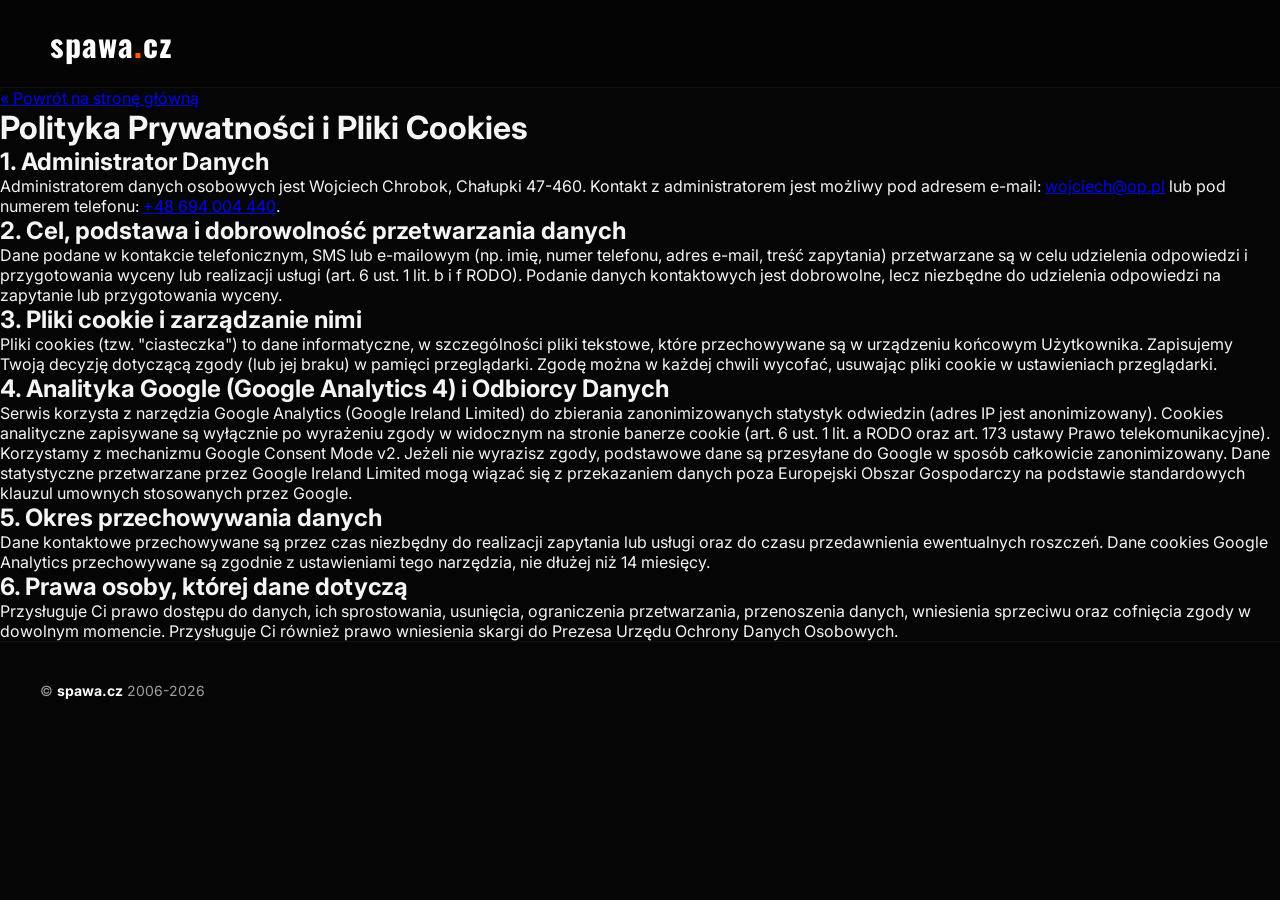
==== polityka-prywatnosci.html @ ccd0554a "polityka-prywatnosci.html" ====
<!DOCTYPE HTML>
<html lang="pl">
<head>
  <meta charset="utf-8" />
  <title>Polityka Prywatności - spawa.cz</title>
  <meta name="description" content="Polityka prywatności i informacja o plikach cookie serwisu spawa.cz." />
  <meta name="viewport" content="width=device-width, initial-scale=1.0" />
  <meta name="robots" content="noindex, follow" />
  <meta name="theme-color" content="#050505" />
  <link rel="canonical" href="https://spawa.cz/polityka-prywatnosci.html" />

  <link rel="icon" type="image/svg+xml" href="data:image/svg+xml,<svg xmlns='http://www.w3.org/2000/svg' viewBox='0 0 100 100'><rect width='100' height='100' rx='22' fill='%23121212'/><path d='M50 15 L58 42 L85 50 L58 58 L50 85 L42 58 L15 50 L42 42 Z' fill='%23ff5e00'/><circle cx='50' cy='50' r='8' fill='%23ffffff' opacity='0.9'/></svg>">
  <link rel="icon" type="image/png" sizes="32x32" href="img/favicon-32x32.png">
  <link rel="icon" type="image/png" sizes="16x16" href="img/favicon-16x16.png">
  <link rel="apple-touch-icon" href="apple-touch-icon.png">
  <link rel="manifest" href="site.webmanifest">

  <link rel="preconnect" href="https://fonts.googleapis.com">
  <link rel="preconnect" href="https://fonts.gstatic.com" crossorigin>
  <link href="https://fonts.googleapis.com/css2?family=Inter:wght@300;400;700&family=Oswald:wght@500;700&display=swap" rel="stylesheet">
  <link rel="stylesheet" href="style.css" />

</head>
<body>
  
  <header>
    <a href="index.html#hero" class="logo">spawa<span class="spark">.</span>cz</a>
  </header>

  <main class="policy-container">
    <a href="index.html" class="back-btn">&laquo; Powrót na stronę główną</a>
    
    <h1>Polityka Prywatności i Pliki Cookies</h1>
    
    <h2>1. Administrator Danych</h2>
    <p>Administratorem danych osobowych jest Wojciech Chrobok, Chałupki 47-460. Kontakt z administratorem jest możliwy pod adresem e-mail: <a href="mailto:wojciech@op.pl">wojciech@op.pl</a> lub pod numerem telefonu: <a href="tel:+48694004440">+48 694 004 440</a>.</p>

    <h2>2. Cel, podstawa i dobrowolność przetwarzania danych</h2>
    <p>Dane podane w kontakcie telefonicznym, SMS lub e-mailowym (np. imię, numer telefonu, adres e-mail, treść zapytania) przetwarzane są w celu udzielenia odpowiedzi i przygotowania wyceny lub realizacji usługi (art. 6 ust. 1 lit. b i f RODO). Podanie danych kontaktowych jest dobrowolne, lecz niezbędne do udzielenia odpowiedzi na zapytanie lub przygotowania wyceny.</p>

    <h2>3. Pliki cookie i zarządzanie nimi</h2>
    <p>Pliki cookies (tzw. "ciasteczka") to dane informatyczne, w szczególności pliki tekstowe, które przechowywane są w urządzeniu końcowym Użytkownika. Zapisujemy Twoją decyzję dotyczącą zgody (lub jej braku) w pamięci przeglądarki. Zgodę można w każdej chwili wycofać, usuwając pliki cookie w ustawieniach przeglądarki.</p>

    <h2>4. Analityka Google (Google Analytics 4) i Odbiorcy Danych</h2>
    <p>Serwis korzysta z narzędzia Google Analytics (Google Ireland Limited) do zbierania zanonimizowanych statystyk odwiedzin (adres IP jest anonimizowany). Cookies analityczne zapisywane są wyłącznie po wyrażeniu zgody w widocznym na stronie banerze cookie (art. 6 ust. 1 lit. a RODO oraz art. 173 ustawy Prawo telekomunikacyjne).</p>
    <p>Korzystamy z mechanizmu Google Consent Mode v2. Jeżeli nie wyrazisz zgody, podstawowe dane są przesyłane do Google w sposób całkowicie zanonimizowany. Dane statystyczne przetwarzane przez Google Ireland Limited mogą wiązać się z przekazaniem danych poza Europejski Obszar Gospodarczy na podstawie standardowych klauzul umownych stosowanych przez Google.</p>

    <h2>5. Okres przechowywania danych</h2>
    <p>Dane kontaktowe przechowywane są przez czas niezbędny do realizacji zapytania lub usługi oraz do czasu przedawnienia ewentualnych roszczeń. Dane cookies Google Analytics przechowywane są zgodnie z ustawieniami tego narzędzia, nie dłużej niż 14 miesięcy.</p>

    <h2>6. Prawa osoby, której dane dotyczą</h2>
    <p>Przysługuje Ci prawo dostępu do danych, ich sprostowania, usunięcia, ograniczenia przetwarzania, przenoszenia danych, wniesienia sprzeciwu oraz cofnięcia zgody w dowolnym momencie. Przysługuje Ci również prawo wniesienia skargi do Prezesa Urzędu Ochrony Danych Osobowych.</p>
  </main>

  <footer>
    &copy; <b>spawa.cz</b> 2006-2026
  </footer>

</body>
</html>
---- style.css ----
:root {
  --bg-base: #050505;
  --bg-surface: #121212;
  --bg-elevated: #1a1a1a;
  --accent: #ff5e00;
  --accent-glow: #ff5e0088;
  --text-main: #f5f5f5;
  --text-muted: #a0a0a0;
  --transition: all 0.4s cubic-bezier(0.16, 1, 0.3, 1);
}

* {
  margin: 0;
  padding: 0;
  box-sizing: border-box;
}

html {
  scroll-behavior: smooth;
  background: var(--bg-base);
  scrollbar-width: thin;
  scrollbar-color: var(--accent) var(--bg-base);
}

body {
  font-family: 'Inter', sans-serif;
  color: var(--text-main);
  overflow-x: hidden;
}

::-webkit-scrollbar {
  width: 8px;
}

::-webkit-scrollbar-track {
  background: var(--bg-base);
}

::-webkit-scrollbar-thumb {
  background: #333;
  border-radius: 10px;
}

::-webkit-scrollbar-thumb:hover {
  background: var(--accent);
}

::selection {
  background: var(--accent);
  color: #fff;
}

a:focus-visible,
[role="button"]:focus-visible,
[tabindex]:focus-visible {
  outline: 2px solid var(--accent);
  outline-offset: 3px;
}

header {
  position: fixed;
  top: 0;
  left: 0;
  right: 0;
  padding: 20px 50px;
  display: flex;
  justify-content: space-between;
  align-items: center;
  background: rgba(5, 5, 5, 0.9);
  backdrop-filter: blur(15px);
  z-index: 1000;
  border-bottom: 1px solid rgba(255, 255, 255, 0.05);
}

.logo {
  font-family: 'Oswald', sans-serif;
  font-size: 32px;
  font-weight: 700;
  color: #fff;
  text-decoration: none;
  letter-spacing: 1px;
  display: flex;
  align-items: baseline;
}

.spark {
  color: var(--accent);
  text-shadow: 0 0 10px var(--accent-glow);
}

.nav-links {
  display: flex;
  gap: 40px;
  margin-right: 20px;
  margin-left: 20px;
}

.nav-links a {
  color: var(--text-muted);
  text-decoration: none;
  font-size: 14px;
  font-weight: 700;
  text-transform: uppercase;
  letter-spacing: 1px;
  transition: var(--transition);
  position: relative;
}

.nav-links a:hover {
  color: #fff;
}

.nav-links a::after {
  content: '';
  position: absolute;
  bottom: -5px;
  left: 0;
  width: 0;
  height: 2px;
  background: var(--accent);
  transition: var(--transition);
}

.nav-links a:hover::after {
  width: 100%;
}

.header-phone {
  display: flex;
  align-items: center;
  gap: 8px;
  color: var(--text-main);
  text-decoration: none;
  font-family: 'Oswald', sans-serif;
  font-weight: 700;
  font-size: 16px;
  letter-spacing: 0.5px;
  white-space: nowrap;
  transition: var(--transition);
}

.header-phone i {
  color: var(--accent);
  font-size: 15px;
}

.header-phone:hover {
  color: var(--accent);
}

#hero {
  height: 100vh;
  display: flex;
  align-items: center;
  justify-content: center;
  position: relative;
  background: linear-gradient(to right, rgba(5, 5, 5, 0.95) 0%, rgba(5, 5, 5, 0.6) 100%), var(--bg-elevated);
  background-size: cover;
  background-position: center;
  background-attachment: fixed;
  padding: 0 50px;
}

.hero-content {
  max-width: 1200px;
  width: 100%;
  z-index: 2;
}

.hero-subtitle {
  color: var(--accent);
  font-family: 'Oswald', sans-serif;
  text-transform: uppercase;
  letter-spacing: 4px;
  margin-bottom: 15px;
  display: inline-block;
  position: relative;
}

.hero-subtitle::after {
  content: '';
  position: absolute;
  top: 50%;
  right: -60px;
  width: 40px;
  height: 2px;
  background: var(--accent);
}

.hero-title {
  font-family: 'Oswald', sans-serif;
  font-size: clamp(50px, 8vw, 90px);
  line-height: 1.1;
  margin-bottom: 30px;
  text-transform: uppercase;
}

.hero-desc {
  max-width: 650px;
  font-size: 18px;
  color: var(--text-muted);
  margin-bottom: 40px;
  line-height: 1.8;
}

.btn {
  display: inline-block;
  padding: 16px 40px;
  background: var(--text-main);
  color: var(--bg-base);
  text-decoration: none;
  font-weight: 700;
  font-family: 'Oswald', sans-serif;
  text-transform: uppercase;
  letter-spacing: 1px;
  transition: var(--transition);
  border-radius: 2px;
}

.btn:hover {
  background: var(--accent);
  color: #fff;
  box-shadow: 0 0 20px var(--accent-glow);
}

.hero-cta-row {
  display: flex;
  align-items: center;
  gap: 20px;
  flex-wrap: wrap;
}

.hero-phone {
  display: inline-flex;
  align-items: center;
  gap: 12px;
  padding: 16px 34px;
  border: 2px solid var(--accent);
  border-radius: 2px;
  color: var(--text-main);
  text-decoration: none;
  font-family: 'Oswald', sans-serif;
  font-weight: 700;
  font-size: 20px;
  letter-spacing: 0.5px;
  transition: var(--transition);
}

.hero-phone i {
  color: var(--accent);
  font-size: 18px;
  transition: var(--transition);
}

.hero-phone:hover {
  background: var(--accent);
  box-shadow: 0 0 20px var(--accent-glow);
}

.hero-phone:hover i {
  color: #fff;
}

#o-mnie {
  padding: 120px 5vw;
  background: var(--bg-surface);
  display: flex;
  justify-content: center;
}

.about-container {
  max-width: 1200px;
  display: grid;
  grid-template-columns: 1fr 1.3fr;
  gap: 60px;
  align-items: center;
}

.glow-card {
  position: relative;
  border-radius: 8px;
  overflow: hidden;
  padding: 3px;
  box-shadow: 0 15px 35px rgba(0, 0, 0, 0.5);
}

.glow-card::before {
  content: '';
  position: absolute;
  top: -50%;
  left: -50%;
  width: 200%;
  height: 200%;
  background: conic-gradient(transparent, transparent, transparent, var(--accent));
  animation: spin 4s linear infinite;
}

@keyframes spin {
  to {
    transform: rotate(360deg);
  }
}

.glow-card-inner {
  background: var(--bg-elevated);
  border-radius: 6px;
  position: relative;
  z-index: 1;
  padding: 50px;
  height: 100%;
}

.about-photo-img {
  width: 100%;
  height: auto;
  display: block;
  filter: drop-shadow(0 15px 25px rgba(0, 0, 0, 0.6));
  transition: var(--transition);
}

.about-photo-img:hover {
  transform: scale(1.03);
}

.about-text h2 {
  font-family: 'Oswald', sans-serif;
  font-size: 38px;
  margin-bottom: 20px;
  text-transform: uppercase;
  line-height: 1.2;
}

.about-text h2 span {
  color: var(--accent);
}

.about-text p {
  color: var(--text-muted);
  margin-bottom: 20px;
  font-size: 16px;
  line-height: 1.8;
}

.about-text ul {
  color: var(--text-main);
  margin-bottom: 20px;
  padding-left: 20px;
  line-height: 1.8;
  font-weight: 300;
}

.about-text li {
  margin-bottom: 12px;
}

.about-text li strong {
  color: var(--accent);
  font-weight: 700;
  letter-spacing: 0.5px;
}

#galeria {
  padding: 120px 0;
  background: var(--bg-base);
  overflow: hidden;
}

.section-head {
  text-align: center;
  margin-bottom: 60px;
  padding: 0 5vw;
}

.section-head h2 {
  font-family: 'Oswald', sans-serif;
  font-size: 48px;
  text-transform: uppercase;
}

.section-head p {
  color: var(--accent);
  letter-spacing: 2px;
  text-transform: uppercase;
  font-size: 14px;
}

.marquee {
  display: flex;
  gap: 20px;
  user-select: none;
  padding: 20px 0;
}

.marquee-content {
  flex-shrink: 0;
  display: flex;
  gap: 20px;
  min-width: 100%;
  animation: scroll-left 30s linear infinite;
}

.marquee:hover .marquee-content {
  animation-play-state: paused;
}

@keyframes scroll-left {
  from {
    transform: translateX(0);
  }

  to {
    transform: translateX(calc(-100% - 20px));
  }
}

.gallery-item {
  width: 380px;
  height: 260px;
  position: relative;
  overflow: hidden;
  border-radius: 4px;
  cursor: pointer;
  background: var(--bg-elevated);
}

.gallery-item img {
  width: 100%;
  height: 100%;
  object-fit: cover;
  transition: transform 0.7s cubic-bezier(0.16, 1, 0.3, 1);
}

.gallery-item img.thumb-error {
  display: none;
}

.gallery-item.thumb-broken::before {
  content: '\f03e';
  font-family: 'Font Awesome 6 Free';
  font-weight: 900;
  position: absolute;
  inset: 0;
  display: flex;
  align-items: center;
  justify-content: center;
  font-size: 34px;
  color: var(--text-muted);
}

.gallery-item::after {
  content: 'ZOBACZ GALERIĘ';
  font-family: 'Oswald', sans-serif;
  position: absolute;
  top: 0;
  left: 0;
  right: 0;
  bottom: 0;
  background: rgba(0, 0, 0, 0.8);
  color: var(--accent);
  display: flex;
  justify-content: center;
  align-items: center;
  font-size: 24px;
  letter-spacing: 2px;
  opacity: 0;
  transition: var(--transition);
}

.gallery-item:hover img {
  transform: scale(1.08);
}

.gallery-item:hover::after {
  opacity: 1;
}

.marquee-status {
  width: 100%;
  text-align: center;
  color: var(--text-muted);
  font-size: 15px;
  line-height: 1.7;
  padding: 40px 5vw;
}

#kontakt {
  padding: 120px 5vw;
  background: var(--bg-surface);
  text-align: center;
}

.contact-wrapper {
  max-width: 800px;
  margin: 0 auto;
}

.contact-wrapper h2 {
  font-family: 'Oswald', sans-serif;
  font-size: 48px;
  margin-bottom: 40px;
  text-transform: uppercase;
}

.contact-grid {
  display: grid;
  grid-template-columns: 1fr;
  gap: 30px;
}

.info-box {
  display: flex;
  flex-direction: column;
  align-items: center;
  justify-content: center;
  padding: 40px;
  background: var(--bg-elevated);
  border: 1px solid rgba(255, 255, 255, 0.05);
  border-radius: 8px;
  transition: transform 0.3s, border-color 0.3s;
  text-align: center;
}

.info-box:hover {
  transform: translateY(-5px);
  border-color: var(--accent);
}

.info-box i {
  font-size: 45px;
  color: var(--accent);
  margin-bottom: 20px;
}

.info-box h3 {
  font-family: 'Oswald', sans-serif;
  font-size: 32px;
  letter-spacing: 1px;
  margin-bottom: 10px;
}

.info-box h3 a {
  color: inherit;
  text-decoration: none;
}

.info-box p {
  color: var(--text-muted);
  font-size: 16px;
  margin-top: 5px;
  line-height: 1.5;
}

.box-primary {
  border-color: var(--accent);
  box-shadow: 0 10px 30px rgba(255, 94, 0, 0.05);
  padding: 50px 40px;
}

.address-tag {
  margin-top: 25px;
  display: inline-flex;
  align-items: center;
  gap: 10px;
  background: rgba(255, 255, 255, 0.05);
  padding: 8px 20px;
  border-radius: 30px;
  font-size: 14px;
  color: var(--text-muted);
  font-weight: 500;
}

.address-tag i {
  font-size: 16px;
  margin: 0;
  color: var(--accent);
}

#lightbox {
  position: fixed;
  top: 0;
  left: 0;
  width: 100%;
  height: 100%;
  background: rgba(0, 0, 0, 0.98);
  z-index: 9999;
  display: none;
  justify-content: center;
  align-items: center;
  opacity: 0;
  transition: opacity 0.3s ease;
}

#lightbox.active {
  display: flex;
  opacity: 1;
}

#lightbox img {
  max-width: 80vw;
  max-height: 80vh;
  box-shadow: 0 0 50px rgba(0, 0, 0, 0.8);
  user-select: none;
}

#lightbox img.lb-hidden {
  display: none;
}

.lb-spinner {
  display: none;
  width: 54px;
  height: 54px;
  border: 4px solid rgba(255, 255, 255, 0.15);
  border-top-color: var(--accent);
  border-radius: 50%;
  animation: spin 0.8s linear infinite;
}

#lightbox.lb-loading .lb-spinner {
  display: block;
}

.lb-error {
  display: none;
  flex-direction: column;
  align-items: center;
  gap: 12px;
  color: var(--text-muted);
  font-family: 'Oswald', sans-serif;
  letter-spacing: 1px;
  text-align: center;
  max-width: 80vw;
}

#lightbox.lb-error-state .lb-error {
  display: flex;
}

.lb-error i {
  font-size: 40px;
  color: var(--accent);
}

.lb-btn {
  position: absolute;
  top: 50%;
  transform: translateY(-50%);
  color: #fff;
  font-size: 50px;
  cursor: pointer;
  transition: color 0.3s;
  padding: 20px;
}

.lb-btn:hover {
  color: var(--accent);
}

#lb-prev {
  left: 20px;
}

#lb-next {
  right: 20px;
}

#lb-close {
  position: absolute;
  top: 30px;
  right: 40px;
  color: #fff;
  font-size: 40px;
  cursor: pointer;
  transition: color 0.3s;
}

#lb-close:hover {
  color: var(--accent);
}

#lb-counter {
  position: absolute;
  bottom: 30px;
  left: 50%;
  transform: translateX(-50%);
  color: var(--text-muted);
  font-size: 18px;
  font-family: 'Oswald', sans-serif;
  letter-spacing: 2px;
}

footer {
  text-align: left;
  padding: 40px;
  background: var(--bg-base);
  border-top: 1px solid rgba(255, 255, 255, 0.05);
  color: var(--text-muted);
  font-size: 14px;
}

footer b {
  color: #fff;
}

.reveal {
  opacity: 0;
  transform: translateY(50px);
  transition: all 0.8s ease;
}

.reveal.active {
  opacity: 1;
  transform: translateY(0);
}

.sparks {
  position: fixed;
  inset: 0;
  overflow: hidden;
  pointer-events: none;
  z-index: 0;
}

.sparks span {
  position: absolute;
  bottom: -10px;
  width: 3px;
  height: 3px;
  border-radius: 50%;
  background: var(--accent);
  box-shadow: 0 0 6px 2px var(--accent-glow);
  opacity: 0;
  animation: rise linear infinite;
}

@keyframes rise {
  0% {
    transform: translate(0, 0) scale(1);
    opacity: 0;
  }

  10% {
    opacity: 0.9;
  }

  80% {
    opacity: 0.5;
  }

  100% {
    transform: translate(var(--drift, 40px), -110vh) scale(0.3);
    opacity: 0;
  }
}

@media (prefers-reduced-motion: reduce) {
  .sparks {
    display: none;
  }

  .reveal {
    transition: none;
    transform: none;
  }
}

header,
#hero,
#o-mnie,
#galeria,
#poradnik,
#kontakt,
footer {
  position: relative;
  z-index: 1;
}

#poradnik {
  padding: 120px 5vw;
  background: var(--bg-base);
}

.guide-block {
  max-width: 1200px;
  margin: 0 auto;
}

.guide-block + .guide-block {
  margin-top: 100px;
}

.guide-intro {
  max-width: 700px;
  color: var(--text-muted);
  font-size: 16px;
  line-height: 1.8;
  margin: -30px auto 50px;
  text-align: center;
}

.guide-grid {
  display: grid;
  grid-template-columns: repeat(auto-fit, minmax(280px, 1fr));
  gap: 30px;
}

.guide-card {
  background: var(--bg-elevated);
  border: 1px solid rgba(255, 255, 255, 0.05);
  border-radius: 8px;
  padding: 35px 30px;
  transition: transform 0.3s, border-color 0.3s;
}

.guide-card:hover {
  transform: translateY(-5px);
  border-color: var(--accent);
}

.guide-card i {
  font-size: 30px;
  color: var(--accent);
  margin-bottom: 18px;
  display: block;
}

.guide-card h3 {
  font-family: 'Oswald', sans-serif;
  font-size: 20px;
  text-transform: uppercase;
  letter-spacing: 0.5px;
  margin-bottom: 12px;
}

.guide-card p {
  color: var(--text-muted);
  font-size: 15px;
  line-height: 1.7;
  margin-bottom: 12px;
}

.guide-card .guide-tag {
  display: inline-block;
  font-size: 12px;
  text-transform: uppercase;
  letter-spacing: 1px;
  color: var(--accent);
  font-weight: 700;
  margin-bottom: 10px;
}

.guide-note {
  margin-top: 30px;
  padding: 20px 25px;
  background: rgba(255, 94, 0, 0.06);
  border-left: 3px solid var(--accent);
  border-radius: 4px;
  color: var(--text-muted);
  font-size: 15px;
  line-height: 1.7;
}

.guide-note strong {
  color: var(--text-main);
}

.guide-note a {
  color: var(--accent);
  font-weight: 700;
  text-decoration: none;
}

.guide-note a:hover {
  text-decoration: underline;
}

@media (max-width: 992px) {
  .about-container {
    grid-template-columns: 1fr;
  }

  .about-photo-img {
    display: none;
  }
}

@media (max-width: 768px) {
  .nav-links {
    display: none;
  }

  .hero-title {
    font-size: 40px;
  }

  header {
    padding: 20px;
  }

  .header-phone span {
    display: none;
  }

  #hero,
  #o-mnie,
  #poradnik,
  #kontakt {
    padding: 60px 20px;
  }

  .guide-block + .guide-block {
    margin-top: 60px;
  }

  .glow-card-inner {
    padding: 30px 20px;
  }

  .lb-btn {
    font-size: 30px;
  }

  /* na telefonie druga kopia .marquee-content i animacja CSS są zbędne — galeria przewija się dotykiem jak zwykła lista */
  .marquee {
    overflow-x: auto;
    -webkit-overflow-scrolling: touch;
    scroll-snap-type: x proximity;
    scrollbar-width: none;
  }

  .marquee::-webkit-scrollbar {
    display: none;
  }

  .marquee-content {
    animation: none !important;
    min-width: auto;
  }

  .marquee-content:nth-of-type(2) {
    display: none;
  }

  .gallery-item {
    scroll-snap-align: start;
    width: 78vw;
    max-width: 340px;
  }

  .gallery-item::after {
    content: none;
  }
}
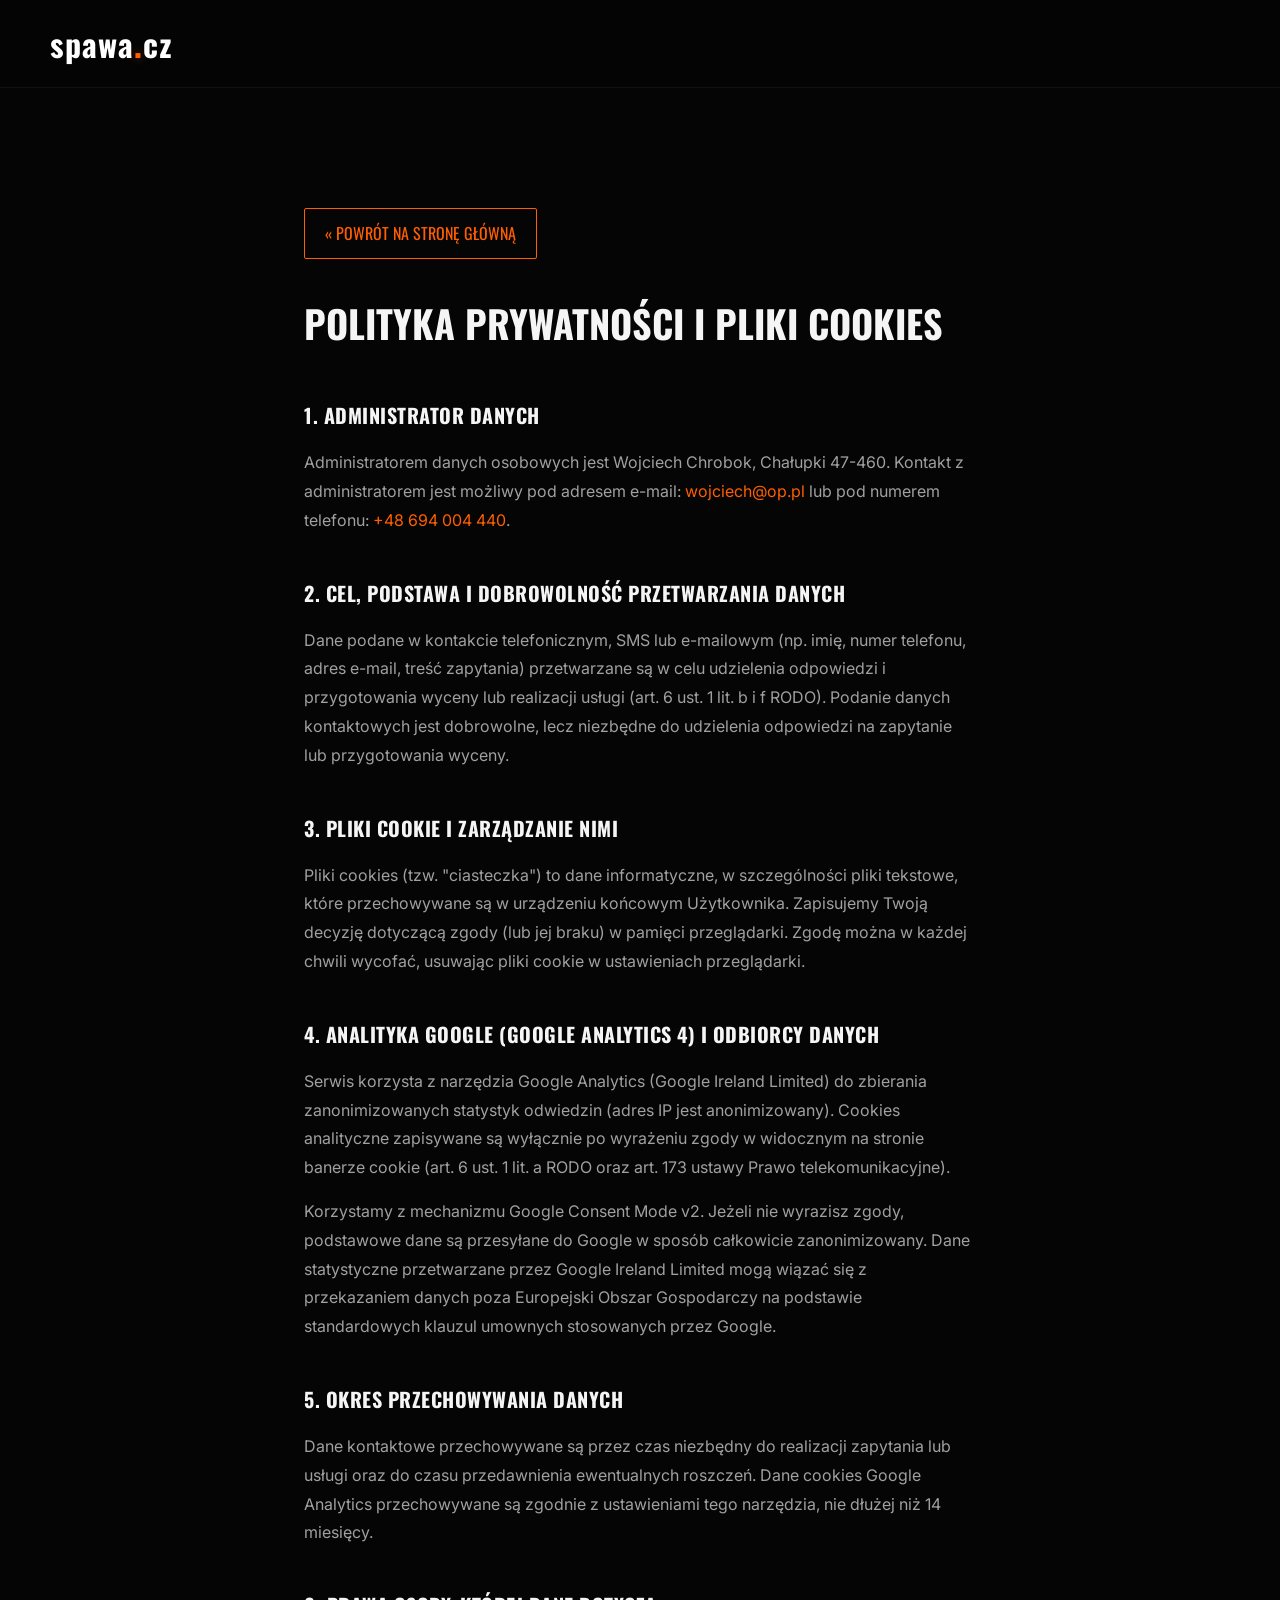
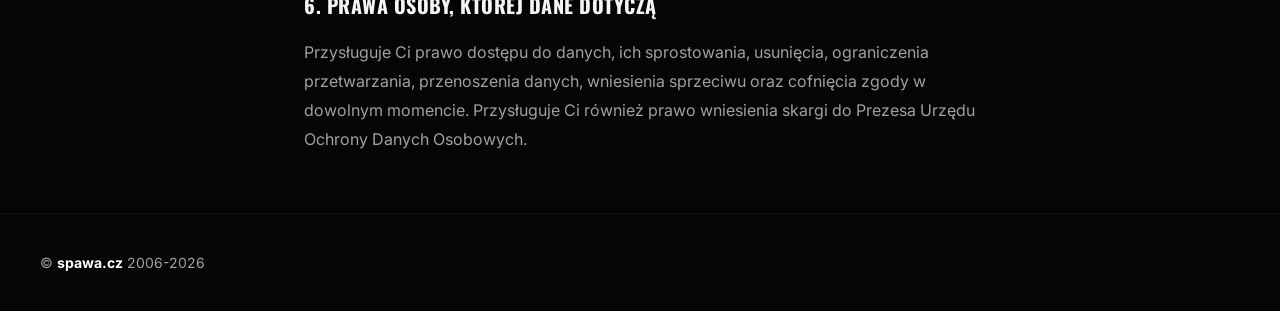
==== commit 0afc90da: "link fix" ====
--- a/polityka-prywatnosci.html
+++ b/polityka-prywatnosci.html
@@ -24,11 +24,11 @@
 <body>
   
   <header>
-    <a href="index.html#hero" class="logo">spawa<span class="spark">.</span>cz</a>
+    <a href="/#hero" class="logo">spawa<span class="spark">.</span>cz</a>
   </header>
 
   <main class="policy-container">
-    <a href="index.html" class="back-btn">&laquo; Powrót na stronę główną</a>
+    <a href="/" class="back-btn">&laquo; Powrót na stronę główną</a>
     
     <h1>Polityka Prywatności i Pliki Cookies</h1>
     
--- a/style.css
+++ b/style.css
@@ -753,6 +753,7 @@
   }
 }
 
+/*
 @media (prefers-reduced-motion: reduce) {
   .sparks {
     display: none;
@@ -763,6 +764,7 @@
     transform: none;
   }
 }
+*/
 
 header,
 #hero,
@@ -920,7 +922,6 @@
     font-size: 30px;
   }
 
-  /* na telefonie druga kopia .marquee-content i animacja CSS są zbędne — galeria przewija się dotykiem jak zwykła lista */
   .marquee {
     overflow-x: auto;
     -webkit-overflow-scrolling: touch;
@@ -951,3 +952,144 @@
     content: none;
   }
 }
+
+/* Cookie consent bar */
+#cookie-bar {
+  position: fixed;
+  left: 0;
+  right: 0;
+  bottom: 0;
+  z-index: 999;
+  visibility: hidden; 
+  display: flex; 
+  align-items: center;
+  justify-content: center;
+  gap: 16px;
+  flex-wrap: wrap;
+  padding: 10px 16px;
+  background: rgba(10, 10, 10, 0.92);
+  backdrop-filter: blur(6px);
+  border-top: 1px solid rgba(255, 255, 255, 0.08);
+  transform: translateY(100%);
+  transition: transform 0.4s ease, visibility 0.4s;
+}
+
+#cookie-bar.visible {
+  visibility: visible;
+  transform: translateY(0);
+}
+
+#cookie-bar p {
+  margin: 0;
+  font-size: 12px;
+  line-height: 1.4;
+  color: var(--text-muted);
+}
+
+#cookie-bar p a {
+  color: var(--text-muted);
+  text-decoration: underline;
+}
+
+#cookie-bar p a:hover {
+  color: var(--accent);
+}
+
+.cookie-actions {
+  display: flex;
+  gap: 8px;
+  flex-shrink: 0;
+}
+
+.cookie-actions button {
+  font-family: 'Inter', sans-serif;
+  font-size: 12px;
+  padding: 6px 14px;
+  border-radius: 4px;
+  cursor: pointer;
+  border: 1px solid rgba(255, 255, 255, 0.15);
+  background: transparent;
+  color: var(--text-muted);
+  transition: all 0.2s ease;
+}
+
+.cookie-actions button:hover {
+  border-color: var(--accent);
+  color: var(--text-main);
+}
+
+#cookie-accept {
+  background: var(--accent);
+  border-color: var(--accent);
+  color: #fff;
+}
+
+#cookie-accept:hover {
+  box-shadow: 0 0 12px var(--accent-glow);
+}
+
+@media (max-width: 600px) {
+  #cookie-bar {
+    padding: 8px 12px;
+    gap: 10px;
+  }
+
+  #cookie-bar p {
+    font-size: 11px;
+    flex-basis: 100%;
+    text-align: center;
+  }
+
+  .cookie-actions {
+    width: 100%;
+    justify-content: center;
+  }
+}
+
+.policy-container {
+  max-width: 800px;
+  margin: 120px auto 60px;
+  padding: 0 5vw;
+  color: var(--text-muted);
+  line-height: 1.8;
+}
+.policy-container h1 {
+  font-family: 'Oswald', sans-serif;
+  font-size: 38px;
+  color: var(--text-main);
+  margin-bottom: 30px;
+  text-transform: uppercase;
+}
+.policy-container h2 {
+  font-family: 'Oswald', sans-serif;
+  font-size: 20px;
+  color: var(--text-main);
+  margin: 40px 0 15px;
+  text-transform: uppercase;
+  letter-spacing: 0.5px;
+}
+.policy-container p {
+  margin-bottom: 15px;
+}
+.policy-container a {
+  color: var(--accent);
+  text-decoration: none;
+}
+.policy-container a:hover {
+  text-decoration: underline;
+}
+.back-btn {
+  display: inline-block;
+  margin-bottom: 30px;
+  padding: 10px 20px;
+  border: 1px solid var(--accent);
+  color: var(--text-main);
+  text-decoration: none;
+  font-family: 'Oswald', sans-serif;
+  text-transform: uppercase;
+  border-radius: 2px;
+  transition: all 0.3s ease;
+}
+.back-btn:hover {
+  background: var(--accent);
+}
